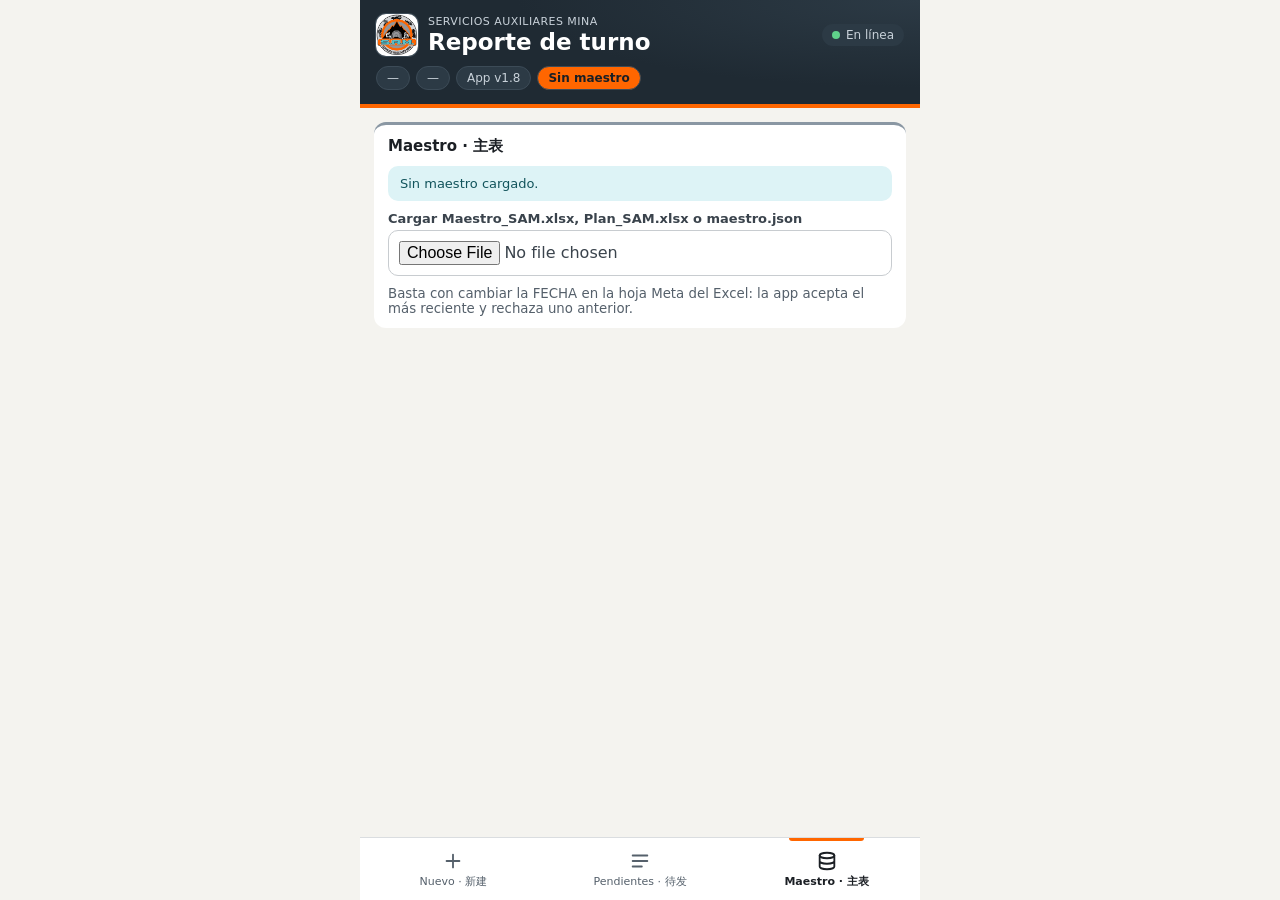
==== SAM_app_para_github/index.html @ 5ead7ad1 "Add files via upload" ====
<!doctype html>
<html lang="es">
<head>
<meta charset="utf-8">
<meta name="viewport" content="width=device-width,initial-scale=1,viewport-fit=cover">
<meta name="theme-color" content="#1F2A33">
<link rel="manifest" href="manifest.webmanifest">
<link rel="icon" href="icon-192.png">
<link rel="apple-touch-icon" href="icon-180.png">
<meta name="apple-mobile-web-app-capable" content="yes">
<meta name="mobile-web-app-capable" content="yes">
<meta name="apple-mobile-web-app-title" content="Reporte SAM">
<meta name="apple-mobile-web-app-status-bar-style" content="black-translucent">
<title>Reporte de turno SAM</title>
<!-- HTML mínimo y sin dependencias de diseño: las reglas (calendario 26–25, validaciones finales) viven en Python;
     el maestro llega ya procesado (maestro.json) o se lee directo del Excel con SheetJS (vendor/). -->
<link rel="stylesheet" href="app/styles.css">
</head>
<body>
<div class="app">
<header class="top">
  <div class="fila">
    <img class="logo" src="[data-uri]" alt="SAM">
    <div class="tit"><span class="sub">Servicios Auxiliares Mina</span><h1 id="h1">Reporte de turno</h1></div>
    <button class="pill" id="red" type="button" title="Cambiar tema claro/oscuro"><span class="punto"></span><span id="redt">En línea</span></button>
  </div>
  <div class="chips"><span id="ch1">—</span><span id="ch2">—</span><span id="chv"></span><span id="info" class="ambar">Cargando maestro…</span></div>
</header>
<main>
<!-- ============ NUEVO ============ -->
<section class="vista on" id="v-nuevo">
  <div class="card">
    <h2><span><span class="paso">1</span>Datos del turno</span><small>班次信息</small></h2>
    <div class="dos">
      <label class="campo">Fecha · 日期<input type="date" id="f"></label>
      <label class="campo">Cuadrilla · 班组<select id="c"></select></label>
    </div>
    <div class="campo">Turno · 班次<div class="opciones" id="tchips"></div><select id="t" hidden></select></div>
    <label class="campo">Jefe de turno · 班长<select id="j"></select></label>
    <small style="color:var(--gris)">El turno noche lleva la fecha del día en que empieza.</small>
  </div>
  <div class="card dest" style="gap:6px"><h2><span><span class="paso">2</span>Actividades</span><small>作业</small></h2></div>
  <div id="lineas" style="display:flex;flex-direction:column;gap:12px"></div>
  <button class="btn" id="mas" type="button">＋ Agregar actividad</button>
  <div class="card">
    <h2><span><span class="paso">3</span>Cierre</span><small>收尾</small></h2>
    <label style="display:flex;gap:10px;align-items:center;font-size:15px"><input type="checkbox" id="sinact" style="width:22px;height:22px"> Turno sin actividad de servicios</label>
    <label class="campo">Observaciones del turno<textarea id="obs"></textarea></label>
    <div class="campo">Firma del jefe de turno * · 签名<canvas id="firma" width="600" height="200"></canvas></div>
    <button class="btn peq" id="borrar" type="button">Borrar firma</button>
  </div>
  <div class="guardar">
    <p id="hint"></p>
    <button class="btn pri" id="guardar" disabled>Guardar reporte · 保存</button>
  </div>
</section>
<!-- ============ PENDIENTES ============ -->
<section class="vista" id="v-cola">
  <div class="kpis"><div class="kpi al"><b id="n">0</b><span>Por enviar</span></div><div class="kpi"><b id="nl">0</b><span>Actividades</span></div><div class="kpi"><b id="nf">0</b><span>Fotos</span></div></div>
  <ul id="lista"></ul>
  <div class="card dest"><h2>Enviar · 发送</h2>
    <div class="btns"><button class="btn pri" id="exp">JSON</button><button class="btn" id="pdf">PDF</button></div>
    <small style="color:var(--gris)">JSON: se comparte por Teams/WhatsApp/correo y se importa con <code>python -m sam app</code>. PDF: en el diálogo elija «Guardar como PDF».</small>
    <button class="btn mal" id="vaciar">Ya los envié: vaciar lista</button></div>
</section>
<!-- ============ MAESTRO ============ -->
<section class="vista" id="v-maestro">
  <div class="card"><h2>Maestro · 主表</h2>
    <div class="aviso info" id="mest">Sin maestro cargado.</div>
    <label class="campo">Cargar Maestro_SAM.xlsx, Plan_SAM.xlsx o maestro.json<input type="file" id="mf" accept=".xlsx,.json" style="height:auto;padding:10px"></label>
    <small style="color:var(--gris)">Basta con cambiar la FECHA en la hoja Meta del Excel: la app acepta el más reciente y rechaza uno anterior.</small>
  </div>
</section>
</main>
<nav class="nav">
  <button data-v="nuevo" class="on"><svg viewBox="0 0 24 24"><path d="M12 5v14M5 12h14"/></svg>Nuevo · 新建</button>
  <button data-v="cola"><svg viewBox="0 0 24 24"><path d="M4 6h16M4 12h16M4 18h10"/></svg>Pendientes · 待发<i id="nb" hidden>0</i></button>
  <button data-v="maestro"><svg viewBox="0 0 24 24"><ellipse cx="12" cy="6" rx="8" ry="3"/><path d="M4 6v12c0 1.7 3.6 3 8 3s8-1.3 8-3V6M4 12c0 1.7 3.6 3 8 3s8-1.3 8-3"/></svg>Maestro · 主表</button>
</nav>
</div>
<div class="toast" id="toast" role="status"></div>
<datalist id="dl"></datalist>
<div id="imp"></div>
<script src="app/vendor/xlsx.full.min.js"></script>
<script src="app/app.js"></script>
<script src="app/maestro.js"></script>
</body>
</html>
---- SAM_app_para_github/app/styles.css ----
:root{--suelo:#F4F3EF;--tinta:#1B1F24;--tinta2:#3A434C;--gris:#55606B;--borde:#C8CCD0;--oscuro:#1F2A33;--oscuro2:#2C3A45;--ambar:#FF6600;--card:#fff;--ok:#1E6B3E;--okbg:#D7F0E0;--mal:#8A1F1F;--malbg:#F6DCDC;--warnbg:#FFF4D6;--warn:#5A4100;--infobg:#DDF3F6;--info:#12545C;--agua:#4FC3CF;--roca:#8A97A3;--navbg:#fff;--navb:#DADDE0;
 font-family:"Barlow","Segoe UI",system-ui,-apple-system,sans-serif}
:root[data-tema=oscuro]{--suelo:#11181F;--tinta:#E8EDF1;--tinta2:#C5CFD7;--gris:#93A1AD;--borde:#34444F;--oscuro:#0B1217;--oscuro2:#1D2A33;--card:#1A252E;--okbg:#17402A;--ok:#8FE0AF;--malbg:#4A1E1E;--mal:#F4B4B4;--warnbg:#4A3A10;--warn:#F6D98A;--infobg:#12373C;--info:#9FE0E8;--navbg:#0F171D;--navb:#2A3944}
*{box-sizing:border-box}html,body{margin:0;background:var(--suelo);color:var(--tinta)}
button,input,select,textarea{font:inherit;color:inherit}
.app{max-width:560px;margin:0 auto;min-height:100dvh;display:flex;flex-direction:column}
.top{background:radial-gradient(120% 140% at 100% 0%,#2C3A45 0%,var(--oscuro) 60%);border-bottom:4px solid var(--ambar);color:#fff;padding:calc(14px + env(safe-area-inset-top)) 16px 14px;position:sticky;top:0;z-index:5}
.fila{display:flex;align-items:center;gap:10px}
.logo{width:42px;height:42px;border-radius:10px;flex:none;box-shadow:0 0 0 1px #3C4B57}
.tit{flex:1;min-width:0;display:flex;flex-direction:column;gap:1px}
.sub{font-size:11px;color:#C9D2DA;letter-spacing:.04em;text-transform:uppercase;white-space:nowrap}
.top h1{margin:0;font-size:23px;line-height:1.15}
.pill{display:flex;align-items:center;gap:6px;font-size:12px;color:#C9D2DA;background:var(--oscuro2);padding:4px 10px;border-radius:12px;white-space:nowrap;border:0}
.punto{width:8px;height:8px;border-radius:4px;background:#5FD08A}.pill.off .punto{background:var(--ambar)}
.chips{display:flex;flex-wrap:wrap;gap:6px;margin-top:10px;font-size:12px;color:#C9D2DA}.chips span{background:var(--oscuro2);padding:4px 10px;border-radius:12px}
.chips .ambar{background:var(--ambar);color:#1B1F24;font-weight:700}
main{flex:1;padding:14px 14px 100px;display:flex;flex-direction:column;gap:12px}
.vista{display:none;flex-direction:column;gap:12px}.vista.on{display:flex}
.nav{position:fixed;bottom:0;left:50%;transform:translateX(-50%);width:100%;max-width:560px;display:grid;grid-template-columns:repeat(3,1fr);background:var(--navbg);border-top:1px solid var(--navb);padding-bottom:env(safe-area-inset-bottom);z-index:6}
.nav button{height:62px;border:0;background:none;display:flex;flex-direction:column;align-items:center;justify-content:center;gap:2px;font-size:11px;color:var(--gris);position:relative}
.nav button.on{color:var(--tinta);font-weight:700}.nav button.on::before{content:"";position:absolute;top:0;left:30%;right:30%;height:3px;background:var(--ambar);border-radius:0 0 3px 3px}
.nav svg{width:22px;height:22px;fill:none;stroke:currentColor;stroke-width:2;stroke-linecap:round;stroke-linejoin:round}
.nav i{position:absolute;top:6px;right:calc(50% - 22px);background:var(--ambar);color:#1B1F24;font-style:normal;font-size:10px;font-weight:700;border-radius:8px;padding:0 5px;min-width:16px;text-align:center}
.card{background:var(--card);border-radius:12px;padding:12px 14px;display:flex;flex-direction:column;gap:10px}
.card.dest{border:2px solid var(--ambar)}
.card{border-top:3px solid var(--roca)}.card.dest{border-top:2px solid var(--ambar)}.card h2{margin:0;font-size:15px;display:flex;justify-content:space-between;align-items:center;gap:8px}.card h2 small{font-weight:400;color:var(--gris);font-size:12px}
.paso{display:inline-flex;width:22px;height:22px;border-radius:11px;background:var(--ambar);color:#1B1F24;font-size:12px;font-weight:700;align-items:center;justify-content:center;margin-right:6px}
.kpis{display:grid;grid-template-columns:repeat(3,1fr);gap:8px}.kpi{background:var(--card);border-radius:12px;padding:10px;display:flex;flex-direction:column}.kpi b{font-size:28px;line-height:1.1}.kpi span{font-size:12px;color:var(--gris)}.kpi{border-top:3px solid var(--agua)}.kpi.al{background:var(--warnbg);border-top-color:var(--ambar)}.kpi.al b,.kpi.al span{color:var(--warn)}
label.c,.campo{display:flex;flex-direction:column;gap:4px;font-size:13px;font-weight:600;color:var(--tinta2);min-width:0}
.campo input,.campo select,.campo textarea{height:48px;border-radius:10px;border:1px solid var(--borde);background:var(--card);padding:0 12px;font-size:16px;font-weight:400;width:100%}
.campo textarea{height:72px;padding:10px 12px;resize:vertical}.campo small{font-weight:400;color:var(--gris)}
.dos{display:grid;grid-template-columns:1fr 1fr;gap:10px}
.opciones{display:flex;flex-wrap:wrap;gap:8px}
.op{min-height:42px;padding:0 14px;border-radius:10px;border:1px solid var(--borde);background:var(--card);font-size:15px;cursor:pointer}
.op.on{background:var(--oscuro);color:#fff;border-color:var(--ambar);box-shadow:inset 0 -3px 0 var(--ambar);font-weight:600}
:root[data-tema=oscuro] .op.on{background:var(--ambar);color:#1B1F24;border-color:var(--ambar)}
.op:focus-visible,button:focus-visible{outline:3px solid var(--ambar);outline-offset:2px}
.btn{min-height:48px;border-radius:10px;border:1px solid var(--borde);background:var(--card);font-weight:600;padding:0 16px;cursor:pointer}
.btn.pri{background:var(--ambar);border-color:var(--ambar);color:#1B1F24;font-weight:700}.btn.osc{background:var(--oscuro);border-color:var(--oscuro);color:#fff}
.btn:disabled{opacity:.45;cursor:not-allowed}.btn.peq{min-height:34px;padding:0 12px;font-size:13px}.btn.mal{color:var(--mal)}
.btns{display:flex;gap:8px;flex-wrap:wrap}.btns .btn{flex:1}
.linea{background:var(--card);border-radius:12px;padding:12px 14px;display:flex;flex-direction:column;gap:10px;border-left:5px solid var(--ambar)}
.linea .cab{display:flex;justify-content:space-between;align-items:center;font-weight:700}
.aviso{border-radius:10px;padding:10px 12px;font-size:13px}.aviso.info{background:var(--infobg);color:var(--info)}.aviso.warn{background:var(--warnbg);color:var(--warn)}.aviso.ok{background:var(--okbg);color:var(--ok)}
.mini{display:flex;flex-wrap:wrap;gap:6px}.mini span{position:relative}.chips span{border:1px solid #3C4B57}.op small{color:inherit;opacity:.7}.mini img{width:74px;height:74px;object-fit:cover;border-radius:10px;border:1px solid var(--borde)}
.mini b{position:absolute;top:-6px;right:-6px;background:#B3261E;color:#fff;border-radius:50%;width:22px;height:22px;text-align:center;line-height:22px;font-size:13px;cursor:pointer}
#firma{width:100%;height:150px;border:2px dashed var(--borde);border-radius:10px;background:#fff;touch-action:none}
.guardar{display:flex;flex-direction:column;gap:6px;background:var(--suelo);padding:8px 0}
#hint{font-size:13px;margin:0;font-weight:600}.err{color:var(--mal)}.ok{color:var(--ok)}
.item{background:var(--card);border-radius:12px;padding:12px 14px;display:flex;flex-direction:column;gap:6px;list-style:none}
.item .t{display:flex;justify-content:space-between;gap:8px;font-weight:700}.item .m{font-size:13px;color:var(--gris)}
.est{font-size:12px;font-weight:700;padding:3px 10px;border-radius:10px;background:var(--warnbg);color:var(--warn);white-space:nowrap}
ul{margin:0;padding:0;display:flex;flex-direction:column;gap:10px}
.toast{position:fixed;left:50%;bottom:90px;transform:translateX(-50%);background:#1B1F24;color:#fff;padding:12px 18px;border-radius:14px;max-width:86%;z-index:9;font-size:14px;opacity:0;pointer-events:none;transition:opacity .2s;text-align:center;white-space:pre-line}
.toast.on{opacity:1}.toast.mal{background:#8A1F1F}.toast.bien{background:#1E6B3E}
#imp{display:none}
@media print{html,body{background:#fff!important;color:#000}.app,.nav,.toast{display:none!important}#imp{display:block}
 #imp section{page-break-after:always}#imp table{width:100%;border-collapse:collapse;font-size:.8rem}#imp td,#imp th{border:1px solid #777;padding:3px;vertical-align:top;text-align:left}
 #imp img.lg{float:right;width:60px;height:60px}#imp img.f{width:90px;height:90px;object-fit:cover;margin:2px}#imp img.s{height:70px;border-bottom:1px solid #000}}
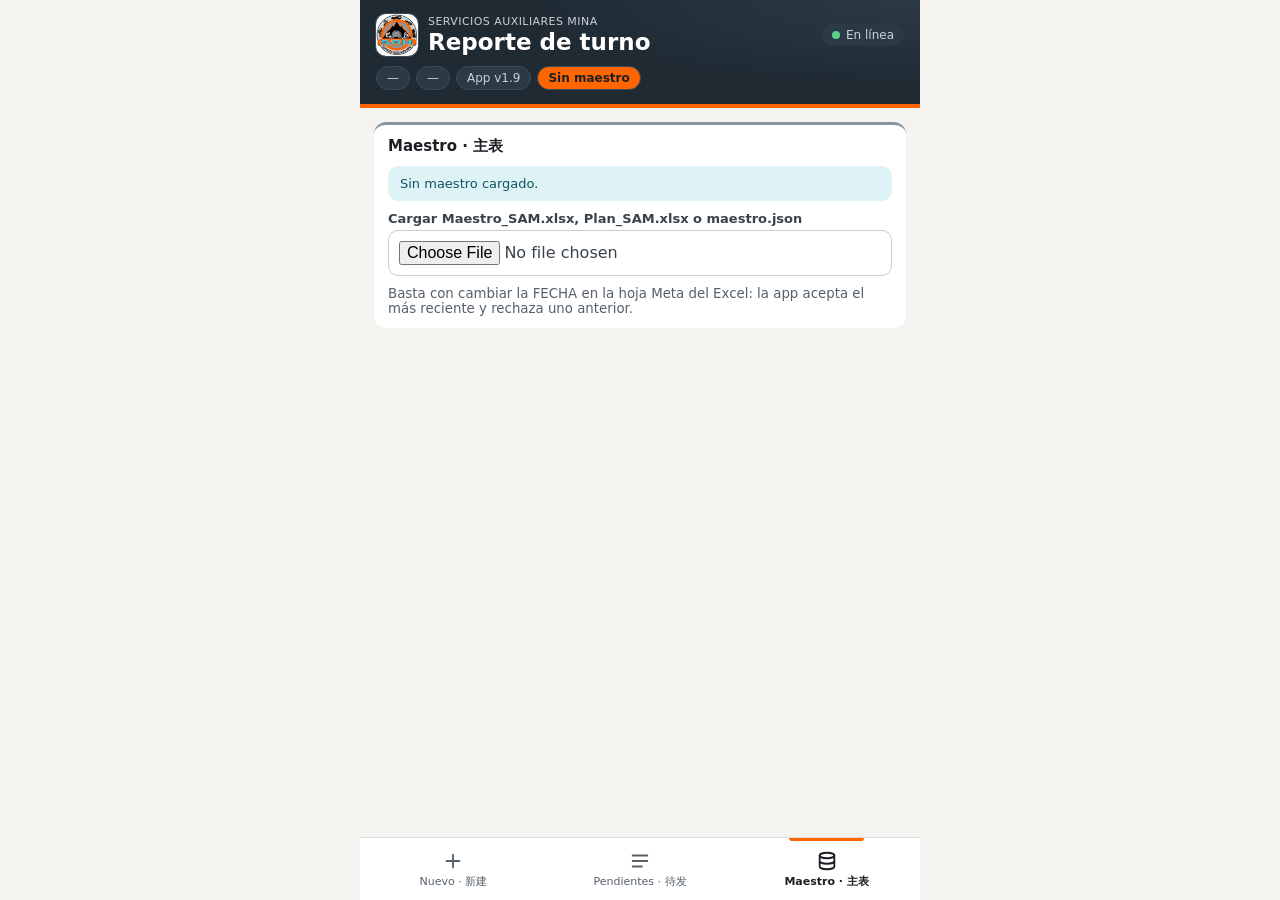
==== commit 69453a88: "Add files via upload" ====
--- a/SAM_app_para_github/index.html
+++ b/SAM_app_para_github/index.html
@@ -12,76 +12,13 @@
 <meta name="apple-mobile-web-app-title" content="Reporte SAM">
 <meta name="apple-mobile-web-app-status-bar-style" content="black-translucent">
 <title>Reporte de turno SAM</title>
-<!-- HTML mínimo y sin dependencias de diseño: las reglas (calendario 26–25, validaciones finales) viven en Python;
-     el maestro llega ya procesado (maestro.json) o se lee directo del Excel con SheetJS (vendor/). -->
+<!-- Cascarón mínimo: las pantallas están en app/vista.js; las reglas de negocio (calendario 26–25, validación final de la BD) viven en Python y el maestro se lee del Excel en el aparato. -->
 <link rel="stylesheet" href="app/styles.css">
 </head>
 <body>
-<div class="app">
-<header class="top">
-  <div class="fila">
-    <img class="logo" src="[data-uri]" alt="SAM">
-    <div class="tit"><span class="sub">Servicios Auxiliares Mina</span><h1 id="h1">Reporte de turno</h1></div>
-    <button class="pill" id="red" type="button" title="Cambiar tema claro/oscuro"><span class="punto"></span><span id="redt">En línea</span></button>
-  </div>
-  <div class="chips"><span id="ch1">—</span><span id="ch2">—</span><span id="chv"></span><span id="info" class="ambar">Cargando maestro…</span></div>
-</header>
-<main>
-<!-- ============ NUEVO ============ -->
-<section class="vista on" id="v-nuevo">
-  <div class="card">
-    <h2><span><span class="paso">1</span>Datos del turno</span><small>班次信息</small></h2>
-    <div class="dos">
-      <label class="campo">Fecha · 日期<input type="date" id="f"></label>
-      <label class="campo">Cuadrilla · 班组<select id="c"></select></label>
-    </div>
-    <div class="campo">Turno · 班次<div class="opciones" id="tchips"></div><select id="t" hidden></select></div>
-    <label class="campo">Jefe de turno · 班长<select id="j"></select></label>
-    <small style="color:var(--gris)">El turno noche lleva la fecha del día en que empieza.</small>
-  </div>
-  <div class="card dest" style="gap:6px"><h2><span><span class="paso">2</span>Actividades</span><small>作业</small></h2></div>
-  <div id="lineas" style="display:flex;flex-direction:column;gap:12px"></div>
-  <button class="btn" id="mas" type="button">＋ Agregar actividad</button>
-  <div class="card">
-    <h2><span><span class="paso">3</span>Cierre</span><small>收尾</small></h2>
-    <label style="display:flex;gap:10px;align-items:center;font-size:15px"><input type="checkbox" id="sinact" style="width:22px;height:22px"> Turno sin actividad de servicios</label>
-    <label class="campo">Observaciones del turno<textarea id="obs"></textarea></label>
-    <div class="campo">Firma del jefe de turno * · 签名<canvas id="firma" width="600" height="200"></canvas></div>
-    <button class="btn peq" id="borrar" type="button">Borrar firma</button>
-  </div>
-  <div class="guardar">
-    <p id="hint"></p>
-    <button class="btn pri" id="guardar" disabled>Guardar reporte · 保存</button>
-  </div>
-</section>
-<!-- ============ PENDIENTES ============ -->
-<section class="vista" id="v-cola">
-  <div class="kpis"><div class="kpi al"><b id="n">0</b><span>Por enviar</span></div><div class="kpi"><b id="nl">0</b><span>Actividades</span></div><div class="kpi"><b id="nf">0</b><span>Fotos</span></div></div>
-  <ul id="lista"></ul>
-  <div class="card dest"><h2>Enviar · 发送</h2>
-    <div class="btns"><button class="btn pri" id="exp">JSON</button><button class="btn" id="pdf">PDF</button></div>
-    <small style="color:var(--gris)">JSON: se comparte por Teams/WhatsApp/correo y se importa con <code>python -m sam app</code>. PDF: en el diálogo elija «Guardar como PDF».</small>
-    <button class="btn mal" id="vaciar">Ya los envié: vaciar lista</button></div>
-</section>
-<!-- ============ MAESTRO ============ -->
-<section class="vista" id="v-maestro">
-  <div class="card"><h2>Maestro · 主表</h2>
-    <div class="aviso info" id="mest">Sin maestro cargado.</div>
-    <label class="campo">Cargar Maestro_SAM.xlsx, Plan_SAM.xlsx o maestro.json<input type="file" id="mf" accept=".xlsx,.json" style="height:auto;padding:10px"></label>
-    <small style="color:var(--gris)">Basta con cambiar la FECHA en la hoja Meta del Excel: la app acepta el más reciente y rechaza uno anterior.</small>
-  </div>
-</section>
-</main>
-<nav class="nav">
-  <button data-v="nuevo" class="on"><svg viewBox="0 0 24 24"><path d="M12 5v14M5 12h14"/></svg>Nuevo · 新建</button>
-  <button data-v="cola"><svg viewBox="0 0 24 24"><path d="M4 6h16M4 12h16M4 18h10"/></svg>Pendientes · 待发<i id="nb" hidden>0</i></button>
-  <button data-v="maestro"><svg viewBox="0 0 24 24"><ellipse cx="12" cy="6" rx="8" ry="3"/><path d="M4 6v12c0 1.7 3.6 3 8 3s8-1.3 8-3V6M4 12c0 1.7 3.6 3 8 3s8-1.3 8-3"/></svg>Maestro · 主表</button>
-</nav>
-</div>
-<div class="toast" id="toast" role="status"></div>
-<datalist id="dl"></datalist>
-<div id="imp"></div>
+<div id="raiz"></div>
 <script src="app/vendor/xlsx.full.min.js"></script>
+<script src="app/vista.js"></script>
 <script src="app/app.js"></script>
 <script src="app/maestro.js"></script>
 </body>
